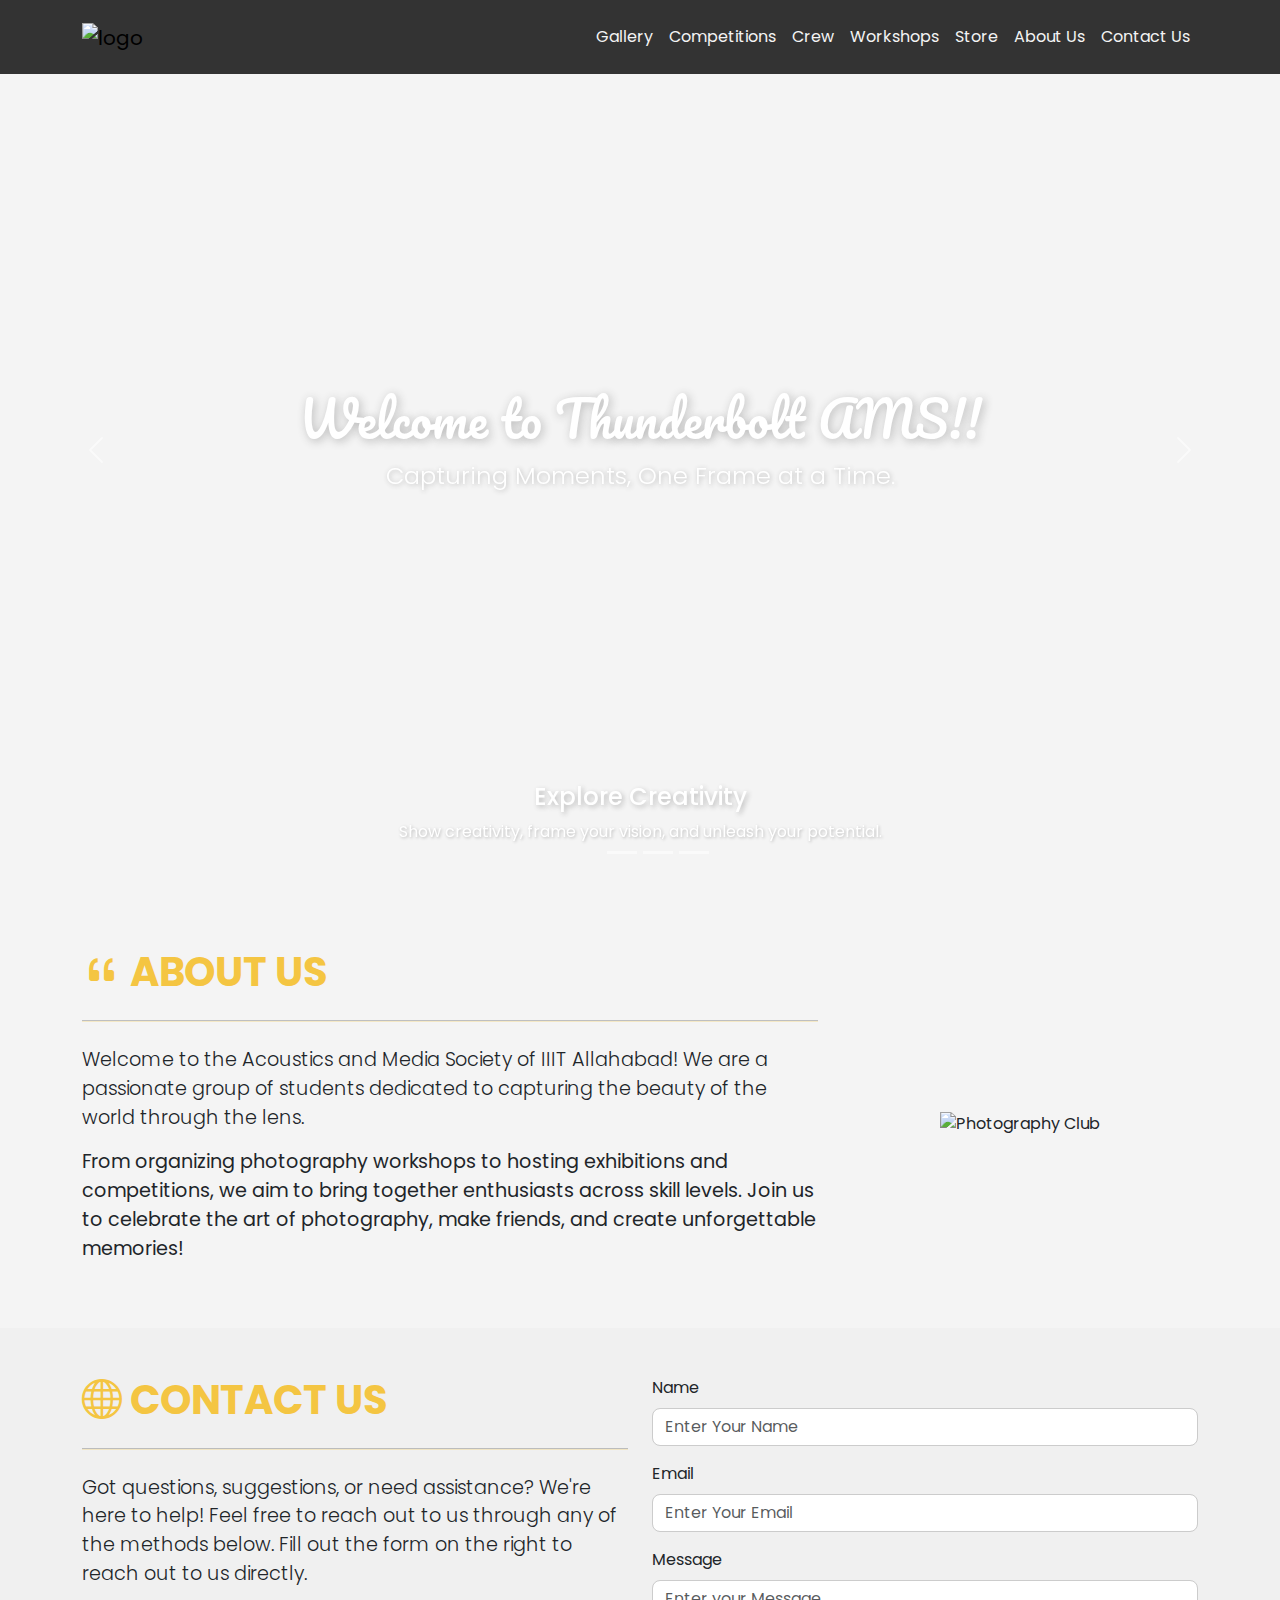
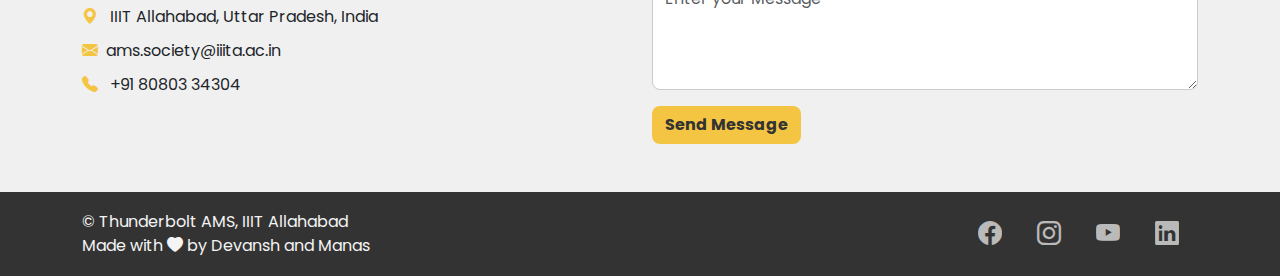
==== index.html @ 3daaf7ca "changing directories to host on github and renaming home.html to index.html" ====
<!DOCTYPE html>
<html lang="en">
  <head>
    <meta charset="UTF-8" />
    <meta name="viewport" content="width=device-width, initial-scale=1.0" />
    <title>AMS | IIIT Allahabad</title>
    <link rel="preconnect" href="https://fonts.googleapis.com" />
    <link rel="preconnect" href="https://fonts.gstatic.com" crossorigin />
    <link
      href="https://fonts.googleapis.com/css2?family=Poppins&display=swap"
      rel="stylesheet"
    />
    <link
      href="https://fonts.googleapis.com/css2?family=Pacifico&display=swap"
      rel="stylesheet"
    />
    <link
      rel="stylesheet"
      href="https://cdn.jsdelivr.net/npm/bootstrap@5.3.3/dist/css/bootstrap.min.css"
    />
    <link
      rel="stylesheet"
      href="https://cdn.jsdelivr.net/npm/bootstrap-icons/font/bootstrap-icons.css"
    />
    <link rel="icon" type="image/x-icon" href="images/favicon.ico" />
    <link rel="stylesheet" href="styleHome.css" />
  </head>

  <body>
    <!-- Navbar -->
    <nav class="navbar navbar-expand-md fixed-top py-3">
      <div class="container">
        <a class="navbar-brand" href="index.html">
          <img
            src="images/AMS transparent logo.png"
            height="30"
            width="55"
            alt="logo"
          />
        </a>
        <button
          class="navbar-toggler"
          type="button"
          data-bs-toggle="collapse"
          data-bs-target="#navbarNav"
        >
          <span class="navbar-toggler-icon"></span>
        </button>
        <div class="collapse navbar-collapse" id="navbarNav">
          <ul class="navbar-nav ms-auto">
            <li class="nav-item">
              <a class="nav-link" href="gallery.html">Gallery</a>
            </li>
            <li class="nav-item">
              <a class="nav-link" href="competitions.html">Competitions</a>
            </li>
            <li class="nav-item">
              <a class="nav-link" href="crew.html">Crew</a>
            </li>
            <li class="nav-item">
              <a class="nav-link" href="workshops.html">Workshops</a>
            </li>
            <li class="nav-item">
              <a class="nav-link" href="store.html">Store</a>
            </li>
            <li class="nav-item">
              <a class="nav-link" href="index.html#about-us">About Us</a>
            </li>
            <li class="nav-item">
              <a class="nav-link" href="index.html#contact-us">Contact Us</a>
            </li>
          </ul>
        </div>
      </div>
    </nav>

    <!-- Carousel Section -->
    <div
      id="homepageCarousel"
      class="carousel slide position-relative"
      data-bs-ride="carousel"
    >
      <!-- Indicators -->
      <div class="carousel-indicators position-absolute" style="bottom: 20px">
        <button
          type="button"
          data-bs-target="#homepageCarousel"
          data-bs-slide-to="0"
          class="active"
          aria-current="true"
          aria-label="Slide 1"
        ></button>
        <button
          type="button"
          data-bs-target="#homepageCarousel"
          data-bs-slide-to="1"
          aria-label="Slide 2"
        ></button>
        <button
          type="button"
          data-bs-target="#homepageCarousel"
          data-bs-slide-to="2"
          aria-label="Slide 3"
        ></button>
        <button
          type="button"
          data-bs-target="#homepageCarousel"
          data-bs-slide-to="3"
          aria-label="Slide 4"
        ></button>
      </div>

      <!-- Carousel Inner -->
      <div class="carousel-inner">
        <div class="carousel-item active">
          <img src="images/slide1.jpg" class="d-block w-100" alt="Slide 1" />
          <div
            class="carousel-overlay position-absolute top-50 start-50 translate-middle text-center text-white"
          >
            <h1 class="fw-normal">Welcome to Thunderbolt AMS!!</h1>
            <p class="lead">Capturing Moments, One Frame at a Time.</p>
          </div>
          <div class="carousel-caption d-none d-md-block">
            <h5>Explore Creativity</h5>
            <p>
              Show creativity, frame your vision, and unleash your potential.
            </p>
          </div>
        </div>
        <div class="carousel-item">
          <img src="images/slide2.jpg" class="d-block w-100" alt="Slide 2" />
          <div
            class="carousel-overlay position-absolute top-50 start-50 translate-middle text-center text-white"
          >
            <h1 class="fw-normal">Welcome to Thunderbolt AMS!!</h1>
            <p class="lead">Capturing Moments, One Frame at a Time.</p>
          </div>

          <div class="carousel-caption d-none d-md-block">
            <h5>Campus Life</h5>
            <p>
              Create timeless memories and experience the essence of campus life
              at IIIT Allahabad.
            </p>
          </div>
        </div>
        <div class="carousel-item">
          <img src="images/slide3.jpg" class="d-block w-100" alt="Slide 3" />
          <div
            class="carousel-overlay position-absolute top-50 start-50 translate-middle text-center text-white"
          >
            <h1 class="fw-normal">Welcome to Thunderbolt AMS!!</h1>
            <p class="lead">Capturing Moments, One Frame at a Time.</p>
          </div>

          <div class="carousel-caption d-none d-md-block">
            <h5>Workshops</h5>
            <p>
              Develop your skills and let your talent shine through workshops.
            </p>
          </div>
        </div>
        <div class="carousel-item">
          <img src="images/slide4.jpg" class="d-block w-100" alt="Slide 4" />
          <div
            class="carousel-overlay position-absolute top-50 start-50 translate-middle text-center text-white"
          >
            <h1 class="fw-normal">Welcome to Thunderbolt AMS!!</h1>
            <p class="lead">Capturing Moments, One Frame at a Time.</p>
          </div>

          <div class="carousel-caption d-none d-md-block">
            <h5>Competitions</h5>
            <p>When talent meets challenge, creativity takes the spotlight.</p>
          </div>
        </div>
      </div>

      <!-- Controls -->
      <button
        class="carousel-control-prev"
        type="button"
        data-bs-target="#homepageCarousel"
        data-bs-slide="prev"
      >
        <span class="carousel-control-prev-icon" aria-hidden="true"></span>
        <span class="visually-hidden">Previous</span>
      </button>
      <button
        class="carousel-control-next"
        type="button"
        data-bs-target="#homepageCarousel"
        data-bs-slide="next"
      >
        <span class="carousel-control-next-icon" aria-hidden="true"></span>
        <span class="visually-hidden">Next</span>
      </button>
    </div>

    <!-- About Us Section -->
    <section id="about-us" class="py-5">
      <div class="container">
        <div class="row align-items-center">
          <div class="col-lg-8">
            <h2 class="fw-bold"><i class="bi bi-quote"></i> ABOUT US</h2>
            <hr class="my-4" />
            <p class="lead">
              Welcome to the Acoustics and Media Society of IIIT Allahabad! We
              are a passionate group of students dedicated to capturing the
              beauty of the world through the lens.
            </p>
            <p>
              From organizing photography workshops to hosting exhibitions and
              competitions, we aim to bring together enthusiasts across skill
              levels. Join us to celebrate the art of photography, make friends,
              and create unforgettable memories!
            </p>
          </div>
          <div class="col-lg-4 text-center">
            <img
              src="images/people-and-camera.png"
              alt="Photography Club"
              class="img-fluid"
            />
          </div>
        </div>
      </div>
    </section>

    <!-- Contact Us Section -->
    <section id="contact-us" class="py-5">
      <div class="container">
        <div class="row">
          <div class="col-lg-6 mb-4">
            <h2 class="fw-bold"><i class="bi bi-globe"></i> CONTACT US</h2>
            <hr class="my-4" />
            <p class="lead">
              Got questions, suggestions, or need assistance? We're here to
              help! Feel free to reach out to us through any of the methods
              below. Fill out the form on the right to reach out to us directly.
            </p>
            <ul class="list-unstyled">
              <li>
                <i class="bi bi-geo-alt-fill me-2"></i> IIIT Allahabad, Uttar
                Pradesh, India
              </li>
              <li>
                <i class="bi bi-envelope-fill me-2"></i>ams.society@iiita.ac.in
              </li>
              <li><i class="bi bi-telephone-fill me-2"></i> +91 80803 34304</li>
            </ul>
          </div>
          <div class="col-lg-6">
            <form>
              <div class="mb-3">
                <label for="name" class="form-label">Name</label>
                <input
                  type="text"
                  class="form-control"
                  id="name"
                  placeholder="Enter Your Name"
                  required
                />
              </div>
              <div class="mb-3">
                <label for="email" class="form-label">Email</label>
                <input
                  type="email"
                  class="form-control"
                  id="email"
                  placeholder="Enter Your Email"
                  required
                />
              </div>
              <div class="mb-3">
                <label for="message" class="form-label">Message</label>
                <textarea
                  class="form-control"
                  id="message"
                  rows="4"
                  placeholder="Enter your Message"
                  required
                ></textarea>
              </div>
              <button type="submit" class="btn">Send Message</button>
            </form>
          </div>
        </div>
      </div>
    </section>

    <!-- Footer Section -->
    <footer class="py-3">
      <div class="container">
        <div class="row align-items-center">
          <div class="col-md-6 text-center text-md-start mb-3 mb-md-0">
            <p class="mb-0">&copy; Thunderbolt AMS, IIIT Allahabad</p>
            <p class="mb-0">
              Made with <i class="bi bi-heart-fill"></i> by Devansh and Manas
            </p>
          </div>
          <div class="col-md-6">
            <ul class="nav justify-content-center justify-content-md-end">
              <li class="nav-item">
                <a
                  href="https://www.facebook.com/AMS.IIITA/"
                  target="_blank"
                  class="nav-link"
                >
                  <i class="bi bi-facebook"></i>
                </a>
              </li>
              <li class="nav-item">
                <a
                  href="https://www.instagram.com/thunderboltams/"
                  target="_blank"
                  class="nav-link"
                >
                  <i class="bi bi-instagram"></i>
                </a>
              </li>
              <li class="nav-item">
                <a
                  href="http://www.youtube.com/@acousticsandmediasocietyii4417"
                  target="_blank"
                  class="nav-link"
                >
                  <i class="bi bi-youtube"></i>
                </a>
              </li>
              <li class="nav-item">
                <a
                  href="https://www.linkedin.com/in/thunderbolt-ams-iiit-allahabad-71695017b/"
                  target="_blank"
                  class="nav-link"
                >
                  <i class="bi bi-linkedin"></i>
                </a>
              </li>
            </ul>
          </div>
        </div>
      </div>
    </footer>

    <script src="https://cdn.jsdelivr.net/npm/bootstrap@5.3.3/dist/js/bootstrap.bundle.min.js"></script>
  </body>
</html>
---- styleHome.css ----
::selection {
  background-color: #f4c542;
  color: #333333;
}

body {
  font-family: "Poppins", serif;
  font-weight: 400;
  font-style: normal;
  background-color: #f4f4f4;
}

.navbar {
  background-color: #333333;
}

.nav-link {
  color: #f4f4f4;
}

.nav-link:hover {
  color: #f4c542;
}

.navbar-toggler {
  background-color: #f4c542; 
  border-color: #f4c542;
}

.carousel-item img {
  height: 100vh;
  object-fit: cover;
}

.carousel-caption h5 {
  font-size: 1.5rem;
  text-shadow: 2px 2px 5px rgb(51, 51, 51,0.3);
}

.carousel-caption p {
  font-size: 1rem;
  text-shadow: 1px 1px 3px rgb(51, 51, 51,0.3);
}


.carousel-inner img {
  filter: brightness(50%);
  object-fit: cover;
  height: 100vh;
}

.carousel-overlay {
  z-index: 10;
  width: 80%;
}

.carousel-overlay h1 {
  font-size: 3rem;
  font-family: "Pacifico", serif;
  font-weight: 400;
  font-style: normal;
  text-shadow: 2px 2px 10px rgb(51, 51, 51,0.3);
}

.carousel-overlay p {
  font-size: 1.5rem;
  margin-top: 10px;
  text-shadow: 1px 1px 5px rgb(51, 51, 51,0.3);
}

@media (max-width: 768px) {
  .carousel-overlay h1 {
      font-size: 2rem;
  }

  .carousel-overlay p {
      font-size: 1rem;
  }
}

.carousel-indicators {
  bottom: 20px;
}

.carousel-indicators button {
  width: 12px;
  height: 12px;
  background-color: rgb(244, 244, 244,0.75);
  margin: 0 5px;
  border: none;
}

.carousel-indicators .active {
  background-color: rgb(244, 244, 244);
}

#about-us h2 {
  font-size: 2.5rem;
  color: #f4c542;
  text-align: left;
}

#about-us hr {
  height: 2px;
  background-color: #f4c542;
}

#about-us p {
  font-size: 1.2rem;
  line-height: 1.5;
  text-align: left;
}

#about-us img {
  height: 400px;
  object-fit: cover;
  margin-top: 20px;
}

#contact-us {
  background-color: #f0f0f0;
}

#contact-us h2 {
  font-size: 2.5rem;
  color: #f4c542;
  text-align: left;
}

#contact-us hr {
  height: 2px;
  background-color: #f4c542;
}

#contact-us p {
  font-size: 1.2rem;
  line-height: 1.5;
}

#contact-us ul li {
  font-size: 1rem;
  margin-bottom: 10px;
}

#contact-us i {
  color: #f4c542;
}

#contact-us form .form-control {
  border-radius: 0.5rem;
  border: 1px solid #ccc;
}

#contact-us form .btn {
  background-color: #f4c542;
  color: #333333;
  font-weight: bold;
  border-radius: 0.5rem;
}

#contact-us form .btn:hover {
  background-color: #333333;
  color: #f4c542;
}

footer {
  background-color: #333333;
  color: #f4f4f4;
}

footer a i{
  font-size: 1.5rem;
  margin-right: 3px;
  opacity: 0.7;
  color: #f4f4f4;
  transition: color 0.5s ease;
}

footer a i:hover {
  color: #f4f4f4;
  opacity: 1;
}
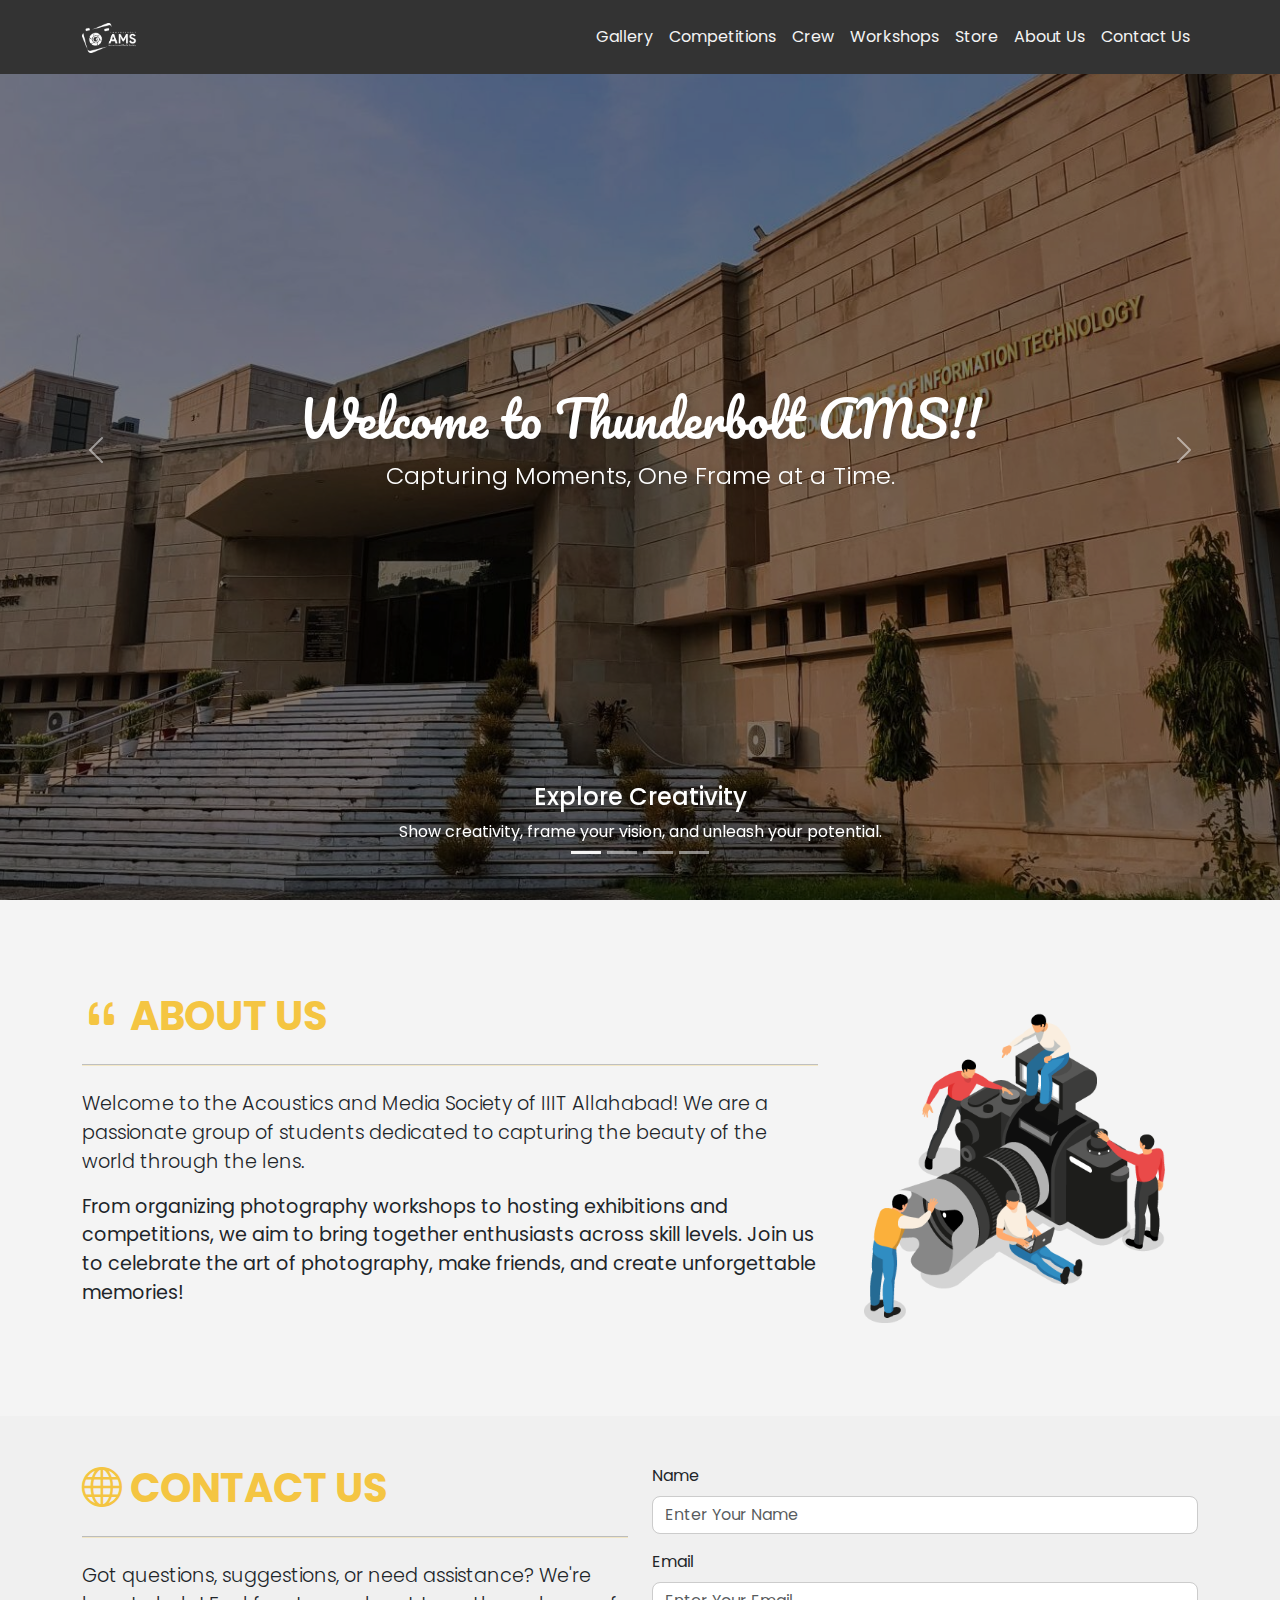
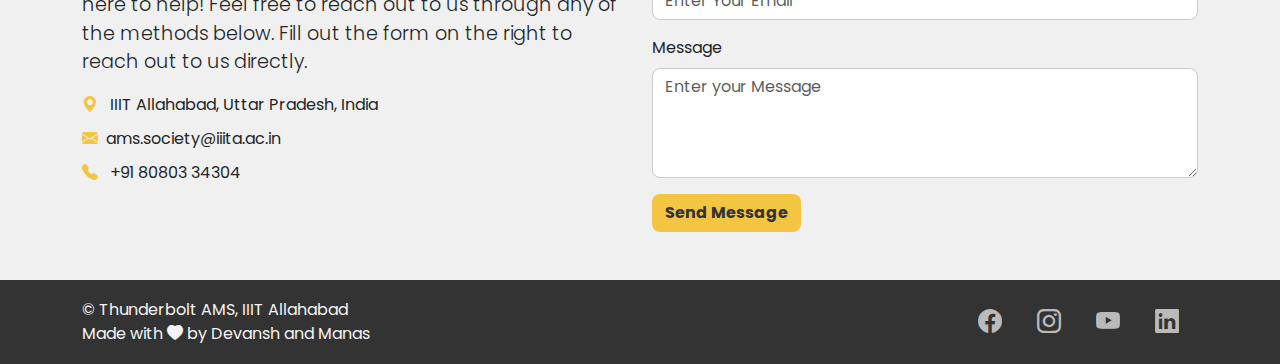
==== commit 0d22dee0: "updated carousel" ====
--- a/index.html
+++ b/index.html
@@ -114,12 +114,6 @@
       <div class="carousel-inner">
         <div class="carousel-item active">
           <img src="images/slide1.jpg" class="d-block w-100" alt="Slide 1" />
-          <div
-            class="carousel-overlay position-absolute top-50 start-50 translate-middle text-center text-white"
-          >
-            <h1 class="fw-normal">Welcome to Thunderbolt AMS!!</h1>
-            <p class="lead">Capturing Moments, One Frame at a Time.</p>
-          </div>
           <div class="carousel-caption d-none d-md-block">
             <h5>Explore Creativity</h5>
             <p>
@@ -129,13 +123,6 @@
         </div>
         <div class="carousel-item">
           <img src="images/slide2.jpg" class="d-block w-100" alt="Slide 2" />
-          <div
-            class="carousel-overlay position-absolute top-50 start-50 translate-middle text-center text-white"
-          >
-            <h1 class="fw-normal">Welcome to Thunderbolt AMS!!</h1>
-            <p class="lead">Capturing Moments, One Frame at a Time.</p>
-          </div>
-
           <div class="carousel-caption d-none d-md-block">
             <h5>Campus Life</h5>
             <p>
@@ -146,13 +133,6 @@
         </div>
         <div class="carousel-item">
           <img src="images/slide3.jpg" class="d-block w-100" alt="Slide 3" />
-          <div
-            class="carousel-overlay position-absolute top-50 start-50 translate-middle text-center text-white"
-          >
-            <h1 class="fw-normal">Welcome to Thunderbolt AMS!!</h1>
-            <p class="lead">Capturing Moments, One Frame at a Time.</p>
-          </div>
-
           <div class="carousel-caption d-none d-md-block">
             <h5>Workshops</h5>
             <p>
@@ -162,17 +142,16 @@
         </div>
         <div class="carousel-item">
           <img src="images/slide4.jpg" class="d-block w-100" alt="Slide 4" />
-          <div
-            class="carousel-overlay position-absolute top-50 start-50 translate-middle text-center text-white"
-          >
-            <h1 class="fw-normal">Welcome to Thunderbolt AMS!!</h1>
-            <p class="lead">Capturing Moments, One Frame at a Time.</p>
-          </div>
-
           <div class="carousel-caption d-none d-md-block">
             <h5>Competitions</h5>
             <p>When talent meets challenge, creativity takes the spotlight.</p>
           </div>
+        </div>
+        <div
+          class="carousel-overlay position-absolute top-50 start-50 translate-middle text-center text-white"
+        >
+          <h1 class="fw-normal">Welcome to Thunderbolt AMS!!</h1>
+          <p class="lead">Capturing Moments, One Frame at a Time.</p>
         </div>
       </div>
 
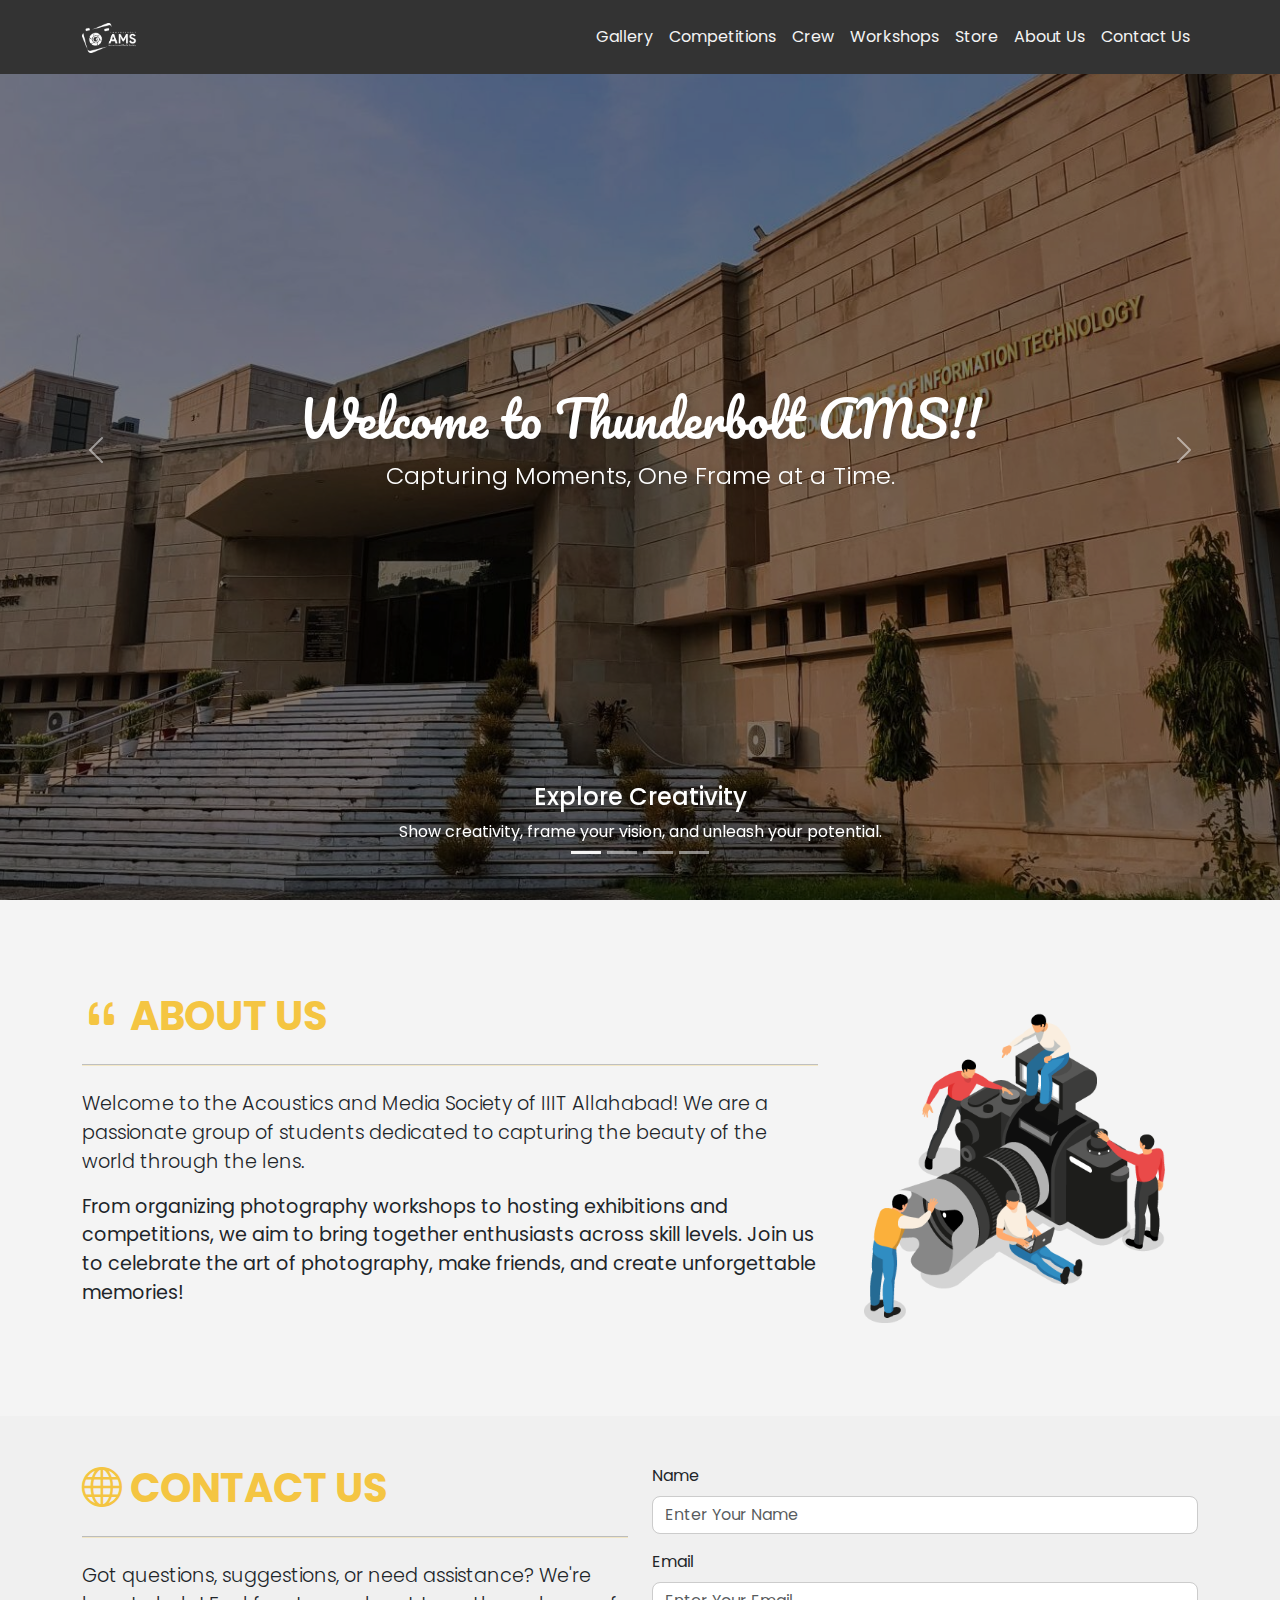
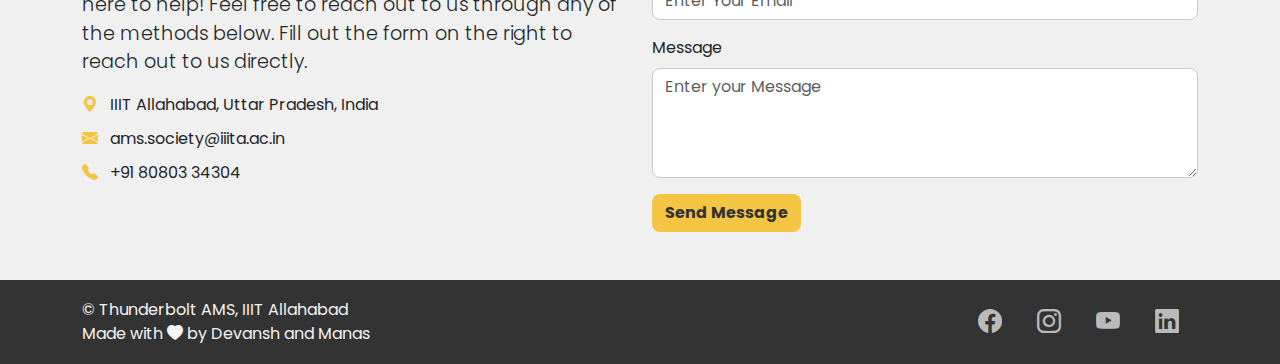
==== commit 3bf16ffe: "New Files added" ====
--- a/index.html
+++ b/index.html
@@ -1,327 +1,166 @@
 <!DOCTYPE html>
 <html lang="en">
-  <head>
-    <meta charset="UTF-8" />
-    <meta name="viewport" content="width=device-width, initial-scale=1.0" />
-    <title>AMS | IIIT Allahabad</title>
-    <link rel="preconnect" href="https://fonts.googleapis.com" />
-    <link rel="preconnect" href="https://fonts.gstatic.com" crossorigin />
-    <link
-      href="https://fonts.googleapis.com/css2?family=Poppins&display=swap"
-      rel="stylesheet"
-    />
-    <link
-      href="https://fonts.googleapis.com/css2?family=Pacifico&display=swap"
-      rel="stylesheet"
-    />
-    <link
-      rel="stylesheet"
-      href="https://cdn.jsdelivr.net/npm/bootstrap@5.3.3/dist/css/bootstrap.min.css"
-    />
-    <link
-      rel="stylesheet"
-      href="https://cdn.jsdelivr.net/npm/bootstrap-icons/font/bootstrap-icons.css"
-    />
-    <link rel="icon" type="image/x-icon" href="images/favicon.ico" />
-    <link rel="stylesheet" href="styleHome.css" />
-  </head>
+<head>
+  <meta charset="UTF-8" />
+  <meta name="viewport" content="width=device-width, initial-scale=1.0" />
+  <title>AMS | IIIT Allahabad</title>
+  <link rel="preconnect" href="https://fonts.googleapis.com" />
+  <link rel="preconnect" href="https://fonts.gstatic.com" crossorigin />
+  <link href="https://fonts.googleapis.com/css2?family=Poppins&display=swap" rel="stylesheet" />
+  <link href="https://fonts.googleapis.com/css2?family=Pacifico&display=swap" rel="stylesheet" />
+  <link rel="stylesheet" href="https://cdn.jsdelivr.net/npm/bootstrap@5.3.3/dist/css/bootstrap.min.css" />
+  <link rel="stylesheet" href="https://cdn.jsdelivr.net/npm/bootstrap-icons/font/bootstrap-icons.css" />
+  <link rel="icon" type="image/x-icon" href="images/favicon.ico" />
+  <link rel="stylesheet" href="styleHome.css" />
+</head>
+<body>
+  <!-- Navbar -->
+  <nav class="navbar navbar-expand-md fixed-top py-3">
+    <div class="container">
+      <a class="navbar-brand" href="index.html"><img src="images/AMS transparent logo.png" height="30" width="55" alt="logo" /></a>
+      <button class="navbar-toggler" type="button" data-bs-toggle="collapse" data-bs-target="#navbarNav"><span class="navbar-toggler-icon"></span></button>
+      <div class="collapse navbar-collapse" id="navbarNav">
+        <ul class="navbar-nav ms-auto">
+          <li class="nav-item"><a class="nav-link" href="gallery.html">Gallery</a></li>
+          <li class="nav-item"><a class="nav-link" href="competitions.html">Competitions</a></li>
+          <li class="nav-item"><a class="nav-link" href="crew.html">Crew</a></li>
+          <li class="nav-item"><a class="nav-link" href="workshops.html">Workshops</a></li>
+          <li class="nav-item"><a class="nav-link" href="store.html">Store</a></li>
+          <li class="nav-item"><a class="nav-link" href="index.html#about-us">About Us</a></li>
+          <li class="nav-item"><a class="nav-link" href="index.html#contact-us">Contact Us</a></li>
+        </ul>
+      </div>
+    </div>
+  </nav>
 
-  <body>
-    <!-- Navbar -->
-    <nav class="navbar navbar-expand-md fixed-top py-3">
-      <div class="container">
-        <a class="navbar-brand" href="index.html">
-          <img
-            src="images/AMS transparent logo.png"
-            height="30"
-            width="55"
-            alt="logo"
-          />
-        </a>
-        <button
-          class="navbar-toggler"
-          type="button"
-          data-bs-toggle="collapse"
-          data-bs-target="#navbarNav"
-        >
-          <span class="navbar-toggler-icon"></span>
-        </button>
-        <div class="collapse navbar-collapse" id="navbarNav">
-          <ul class="navbar-nav ms-auto">
-            <li class="nav-item">
-              <a class="nav-link" href="gallery.html">Gallery</a>
-            </li>
-            <li class="nav-item">
-              <a class="nav-link" href="competitions.html">Competitions</a>
-            </li>
-            <li class="nav-item">
-              <a class="nav-link" href="crew.html">Crew</a>
-            </li>
-            <li class="nav-item">
-              <a class="nav-link" href="workshops.html">Workshops</a>
-            </li>
-            <li class="nav-item">
-              <a class="nav-link" href="store.html">Store</a>
-            </li>
-            <li class="nav-item">
-              <a class="nav-link" href="index.html#about-us">About Us</a>
-            </li>
-            <li class="nav-item">
-              <a class="nav-link" href="index.html#contact-us">Contact Us</a>
-            </li>
+  <!-- Carousel Section -->
+<div id="homepageCarousel" data-bs-ride="carousel" class="carousel slide carousel-fade">
+  <!-- Indicators -->
+  <div class="carousel-indicators position-absolute" style="bottom: 20px">
+    <button type="button" data-bs-target="#homepageCarousel" data-bs-slide-to="0" class="active" aria-current="true" aria-label="Slide 1"></button>
+    <button type="button" data-bs-target="#homepageCarousel" data-bs-slide-to="1" aria-label="Slide 2"></button>
+    <button type="button" data-bs-target="#homepageCarousel" data-bs-slide-to="2" aria-label="Slide 3"></button>
+    <button type="button" data-bs-target="#homepageCarousel" data-bs-slide-to="3" aria-label="Slide 4"></button>
+  </div>
+
+  <!-- Carousel Inner -->
+  <div class="carousel-inner">
+    <div class="carousel-item active">
+      <img src="images/slide1.jpg" class="d-block w-100" alt="Slide 1" />
+      <div class="carousel-caption d-none d-md-block">
+        <h5>Explore Creativity</h5>
+        <p>Show creativity, frame your vision, and unleash your potential.</p>
+      </div>
+    </div>
+    <div class="carousel-item">
+      <img src="images/slide2.jpg" class="d-block w-100" alt="Slide 2" />
+      <div class="carousel-caption d-none d-md-block">
+        <h5>Campus Life</h5>
+        <p>Create timeless memories and experience the essence of campus life at IIIT Allahabad.</p>
+      </div>
+    </div>
+    <div class="carousel-item">
+      <img src="images/slide3.jpg" class="d-block w-100" alt="Slide 3" />
+      <div class="carousel-caption d-none d-md-block">
+        <h5>Workshops</h5>
+        <p>Develop your skills and let your talent shine through workshops.</p>
+      </div>
+    </div>
+    <div class="carousel-item">
+      <img src="images/slide4.jpg" class="d-block w-100" alt="Slide 4" />
+      <div class="carousel-caption d-none d-md-block">
+        <h5>Competitions</h5>
+        <p>When talent meets challenge, creativity takes the spotlight.</p>
+      </div>
+    </div>
+    <div class="carousel-overlay position-absolute top-50 start-50 translate-middle text-center text-white">
+      <h1 class="fw-normal">Welcome to Thunderbolt AMS!!</h1>
+      <p class="lead">Capturing Moments, One Frame at a Time.</p>
+    </div>
+  </div>
+
+  <!-- Controls -->
+  <button class="carousel-control-prev" type="button" data-bs-target="#homepageCarousel" data-bs-slide="prev">
+    <span class="carousel-control-prev-icon" aria-hidden="true"></span>
+    <span class="visually-hidden">Previous</span>
+  </button>
+  <button class="carousel-control-next" type="button" data-bs-target="#homepageCarousel" data-bs-slide="next">
+    <span class="carousel-control-next-icon" aria-hidden="true"></span>
+    <span class="visually-hidden">Next</span>
+  </button>
+</div>
+
+
+  <!-- About-Us -->
+  <section id="about-us" class="py-5">
+    <div class="container">
+      <div class="row align-items-center">
+        <div class="col-lg-8">
+          <h2 class="fw-bold"><i class="bi bi-quote"></i> ABOUT US</h2>
+          <hr class="my-4" />
+          <p class="lead">Welcome to the Acoustics and Media Society of IIIT Allahabad! We are a passionate group of students dedicated to capturing the beauty of the world through the lens.</p>
+          <p>From organizing photography workshops to hosting exhibitions and competitions, we aim to bring together enthusiasts across skill levels. Join us to celebrate the art of photography, make friends, and create unforgettable memories!</p>
+        </div>
+        <div class="col-lg-4 text-center"><img src="images/people-and-camera.png" alt="Photography Club" class="img-fluid" /></div>
+      </div>
+    </div>
+  </section>
+
+  <!-- Contact-Us -->
+  <section id="contact-us" class="py-5">
+    <div class="container">
+      <div class="row">
+        <div class="col-lg-6 mb-4">
+          <h2 class="fw-bold"><i class="bi bi-globe"></i> CONTACT US</h2>
+          <hr class="my-4">
+          <p class="lead">Got questions, suggestions, or need assistance? We're here to help! Feel free to reach out to us through any of the methods below. Fill out the form on the right to reach out to us directly.</p>
+          <ul class="list-unstyled">
+            <li><i class="bi bi-geo-alt-fill me-2"></i> IIIT Allahabad, Uttar Pradesh, India</li>
+            <li><i class="bi bi-envelope-fill me-2"></i> ams.society@iiita.ac.in</li>
+            <li><i class="bi bi-telephone-fill me-2"></i> +91 80803 34304</li>
+          </ul>
+        </div>
+        <div class="col-lg-6">
+          <form>
+            <div class="mb-3">
+              <label for="name" class="form-label">Name</label>
+              <input type="text" class="form-control" id="name" placeholder="Enter Your Name" required>
+            </div>
+            <div class="mb-3">
+              <label for="email" class="form-label">Email</label>
+              <input type="email" class="form-control" id="email" placeholder="Enter Your Email" required>
+            </div>
+            <div class="mb-3">
+              <label for="message" class="form-label">Message</label>
+              <textarea class="form-control" id="message" rows="4" placeholder="Enter your Message" required></textarea>
+            </div>
+            <button type="submit" class="btn">Send Message</button>
+          </form>
+        </div>
+      </div>
+    </div>
+  </section>
+
+  <!-- Footer -->
+  <footer class="py-3">
+    <div class="container">
+      <div class="row align-items-center">
+        <div class="col-md-6 text-center text-md-start mb-3 mb-md-0">
+          <p class="mb-0">&copy; Thunderbolt AMS, IIIT Allahabad</p>
+          <p class="mb-0">Made with <i class="bi bi-heart-fill"></i> by Devansh and Manas</p>
+        </div>
+        <div class="col-md-6">
+          <ul class="nav justify-content-center justify-content-md-end">
+            <li class="nav-item"><a href="https://www.facebook.com/AMS.IIITA/" target="_blank" class="nav-link"><i class="bi bi-facebook"></i></a></li>
+            <li class="nav-item"><a href="https://www.instagram.com/thunderboltams/" target="_blank" class="nav-link"><i class="bi bi-instagram"></i></a></li>
+            <li class="nav-item"><a href="http://www.youtube.com/@acousticsandmediasocietyii4417" target="_blank" class="nav-link"><i class="bi bi-youtube"></i></a></li>
+            <li class="nav-item"><a href="https://www.linkedin.com/in/thunderbolt-ams-iiit-allahabad-71695017b/" target="_blank" class="nav-link"><i class="bi bi-linkedin"></i></a></li>
           </ul>
         </div>
       </div>
-    </nav>
+    </div>
+  </footer>
 
-    <!-- Carousel Section -->
-    <div
-      id="homepageCarousel"
-      class="carousel slide position-relative"
-      data-bs-ride="carousel"
-    >
-      <!-- Indicators -->
-      <div class="carousel-indicators position-absolute" style="bottom: 20px">
-        <button
-          type="button"
-          data-bs-target="#homepageCarousel"
-          data-bs-slide-to="0"
-          class="active"
-          aria-current="true"
-          aria-label="Slide 1"
-        ></button>
-        <button
-          type="button"
-          data-bs-target="#homepageCarousel"
-          data-bs-slide-to="1"
-          aria-label="Slide 2"
-        ></button>
-        <button
-          type="button"
-          data-bs-target="#homepageCarousel"
-          data-bs-slide-to="2"
-          aria-label="Slide 3"
-        ></button>
-        <button
-          type="button"
-          data-bs-target="#homepageCarousel"
-          data-bs-slide-to="3"
-          aria-label="Slide 4"
-        ></button>
-      </div>
-
-      <!-- Carousel Inner -->
-      <div class="carousel-inner">
-        <div class="carousel-item active">
-          <img src="images/slide1.jpg" class="d-block w-100" alt="Slide 1" />
-          <div class="carousel-caption d-none d-md-block">
-            <h5>Explore Creativity</h5>
-            <p>
-              Show creativity, frame your vision, and unleash your potential.
-            </p>
-          </div>
-        </div>
-        <div class="carousel-item">
-          <img src="images/slide2.jpg" class="d-block w-100" alt="Slide 2" />
-          <div class="carousel-caption d-none d-md-block">
-            <h5>Campus Life</h5>
-            <p>
-              Create timeless memories and experience the essence of campus life
-              at IIIT Allahabad.
-            </p>
-          </div>
-        </div>
-        <div class="carousel-item">
-          <img src="images/slide3.jpg" class="d-block w-100" alt="Slide 3" />
-          <div class="carousel-caption d-none d-md-block">
-            <h5>Workshops</h5>
-            <p>
-              Develop your skills and let your talent shine through workshops.
-            </p>
-          </div>
-        </div>
-        <div class="carousel-item">
-          <img src="images/slide4.jpg" class="d-block w-100" alt="Slide 4" />
-          <div class="carousel-caption d-none d-md-block">
-            <h5>Competitions</h5>
-            <p>When talent meets challenge, creativity takes the spotlight.</p>
-          </div>
-        </div>
-        <div
-          class="carousel-overlay position-absolute top-50 start-50 translate-middle text-center text-white"
-        >
-          <h1 class="fw-normal">Welcome to Thunderbolt AMS!!</h1>
-          <p class="lead">Capturing Moments, One Frame at a Time.</p>
-        </div>
-      </div>
-
-      <!-- Controls -->
-      <button
-        class="carousel-control-prev"
-        type="button"
-        data-bs-target="#homepageCarousel"
-        data-bs-slide="prev"
-      >
-        <span class="carousel-control-prev-icon" aria-hidden="true"></span>
-        <span class="visually-hidden">Previous</span>
-      </button>
-      <button
-        class="carousel-control-next"
-        type="button"
-        data-bs-target="#homepageCarousel"
-        data-bs-slide="next"
-      >
-        <span class="carousel-control-next-icon" aria-hidden="true"></span>
-        <span class="visually-hidden">Next</span>
-      </button>
-    </div>
-
-    <!-- About Us Section -->
-    <section id="about-us" class="py-5">
-      <div class="container">
-        <div class="row align-items-center">
-          <div class="col-lg-8">
-            <h2 class="fw-bold"><i class="bi bi-quote"></i> ABOUT US</h2>
-            <hr class="my-4" />
-            <p class="lead">
-              Welcome to the Acoustics and Media Society of IIIT Allahabad! We
-              are a passionate group of students dedicated to capturing the
-              beauty of the world through the lens.
-            </p>
-            <p>
-              From organizing photography workshops to hosting exhibitions and
-              competitions, we aim to bring together enthusiasts across skill
-              levels. Join us to celebrate the art of photography, make friends,
-              and create unforgettable memories!
-            </p>
-          </div>
-          <div class="col-lg-4 text-center">
-            <img
-              src="images/people-and-camera.png"
-              alt="Photography Club"
-              class="img-fluid"
-            />
-          </div>
-        </div>
-      </div>
-    </section>
-
-    <!-- Contact Us Section -->
-    <section id="contact-us" class="py-5">
-      <div class="container">
-        <div class="row">
-          <div class="col-lg-6 mb-4">
-            <h2 class="fw-bold"><i class="bi bi-globe"></i> CONTACT US</h2>
-            <hr class="my-4" />
-            <p class="lead">
-              Got questions, suggestions, or need assistance? We're here to
-              help! Feel free to reach out to us through any of the methods
-              below. Fill out the form on the right to reach out to us directly.
-            </p>
-            <ul class="list-unstyled">
-              <li>
-                <i class="bi bi-geo-alt-fill me-2"></i> IIIT Allahabad, Uttar
-                Pradesh, India
-              </li>
-              <li>
-                <i class="bi bi-envelope-fill me-2"></i>ams.society@iiita.ac.in
-              </li>
-              <li><i class="bi bi-telephone-fill me-2"></i> +91 80803 34304</li>
-            </ul>
-          </div>
-          <div class="col-lg-6">
-            <form>
-              <div class="mb-3">
-                <label for="name" class="form-label">Name</label>
-                <input
-                  type="text"
-                  class="form-control"
-                  id="name"
-                  placeholder="Enter Your Name"
-                  required
-                />
-              </div>
-              <div class="mb-3">
-                <label for="email" class="form-label">Email</label>
-                <input
-                  type="email"
-                  class="form-control"
-                  id="email"
-                  placeholder="Enter Your Email"
-                  required
-                />
-              </div>
-              <div class="mb-3">
-                <label for="message" class="form-label">Message</label>
-                <textarea
-                  class="form-control"
-                  id="message"
-                  rows="4"
-                  placeholder="Enter your Message"
-                  required
-                ></textarea>
-              </div>
-              <button type="submit" class="btn">Send Message</button>
-            </form>
-          </div>
-        </div>
-      </div>
-    </section>
-
-    <!-- Footer Section -->
-    <footer class="py-3">
-      <div class="container">
-        <div class="row align-items-center">
-          <div class="col-md-6 text-center text-md-start mb-3 mb-md-0">
-            <p class="mb-0">&copy; Thunderbolt AMS, IIIT Allahabad</p>
-            <p class="mb-0">
-              Made with <i class="bi bi-heart-fill"></i> by Devansh and Manas
-            </p>
-          </div>
-          <div class="col-md-6">
-            <ul class="nav justify-content-center justify-content-md-end">
-              <li class="nav-item">
-                <a
-                  href="https://www.facebook.com/AMS.IIITA/"
-                  target="_blank"
-                  class="nav-link"
-                >
-                  <i class="bi bi-facebook"></i>
-                </a>
-              </li>
-              <li class="nav-item">
-                <a
-                  href="https://www.instagram.com/thunderboltams/"
-                  target="_blank"
-                  class="nav-link"
-                >
-                  <i class="bi bi-instagram"></i>
-                </a>
-              </li>
-              <li class="nav-item">
-                <a
-                  href="http://www.youtube.com/@acousticsandmediasocietyii4417"
-                  target="_blank"
-                  class="nav-link"
-                >
-                  <i class="bi bi-youtube"></i>
-                </a>
-              </li>
-              <li class="nav-item">
-                <a
-                  href="https://www.linkedin.com/in/thunderbolt-ams-iiit-allahabad-71695017b/"
-                  target="_blank"
-                  class="nav-link"
-                >
-                  <i class="bi bi-linkedin"></i>
-                </a>
-              </li>
-            </ul>
-          </div>
-        </div>
-      </div>
-    </footer>
-
-    <script src="https://cdn.jsdelivr.net/npm/bootstrap@5.3.3/dist/js/bootstrap.bundle.min.js"></script>
-  </body>
+  <script src="https://cdn.jsdelivr.net/npm/bootstrap@5.3.3/dist/js/bootstrap.bundle.min.js"></script>
+</body>
 </html>
